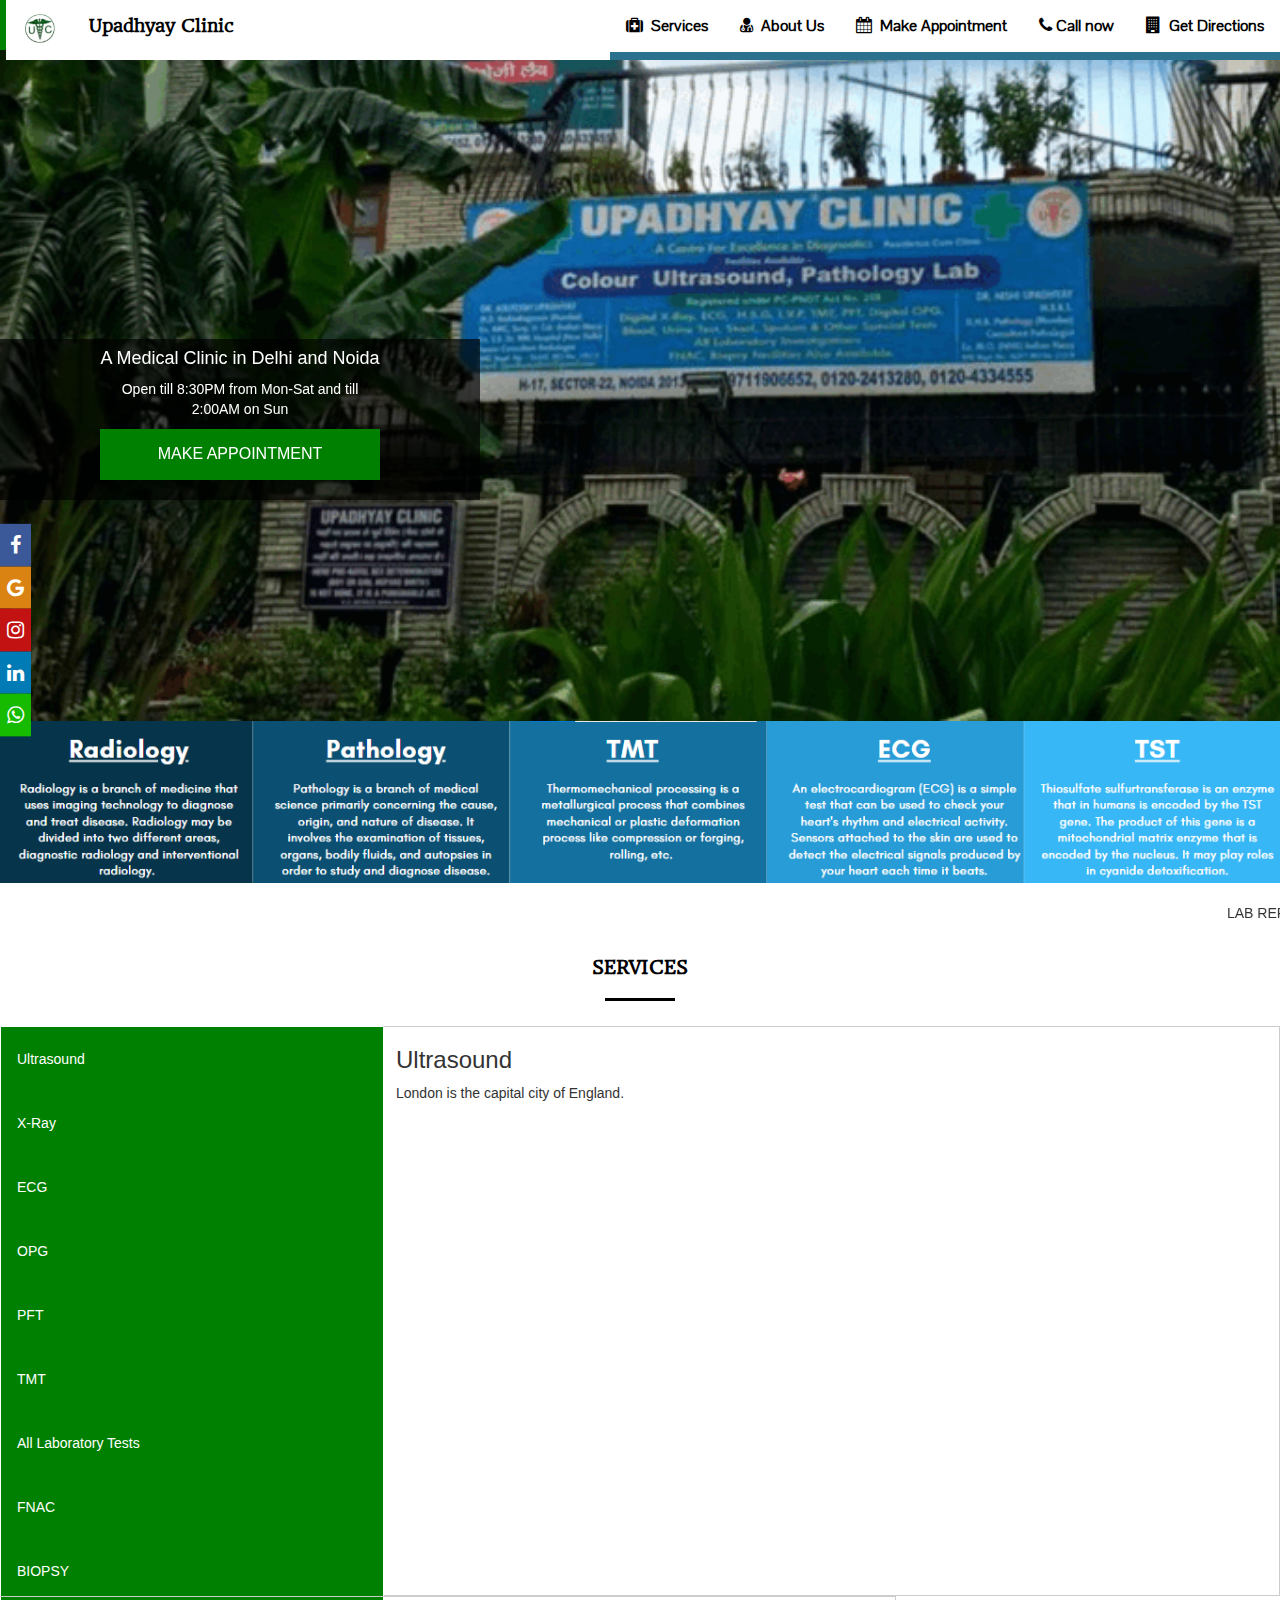
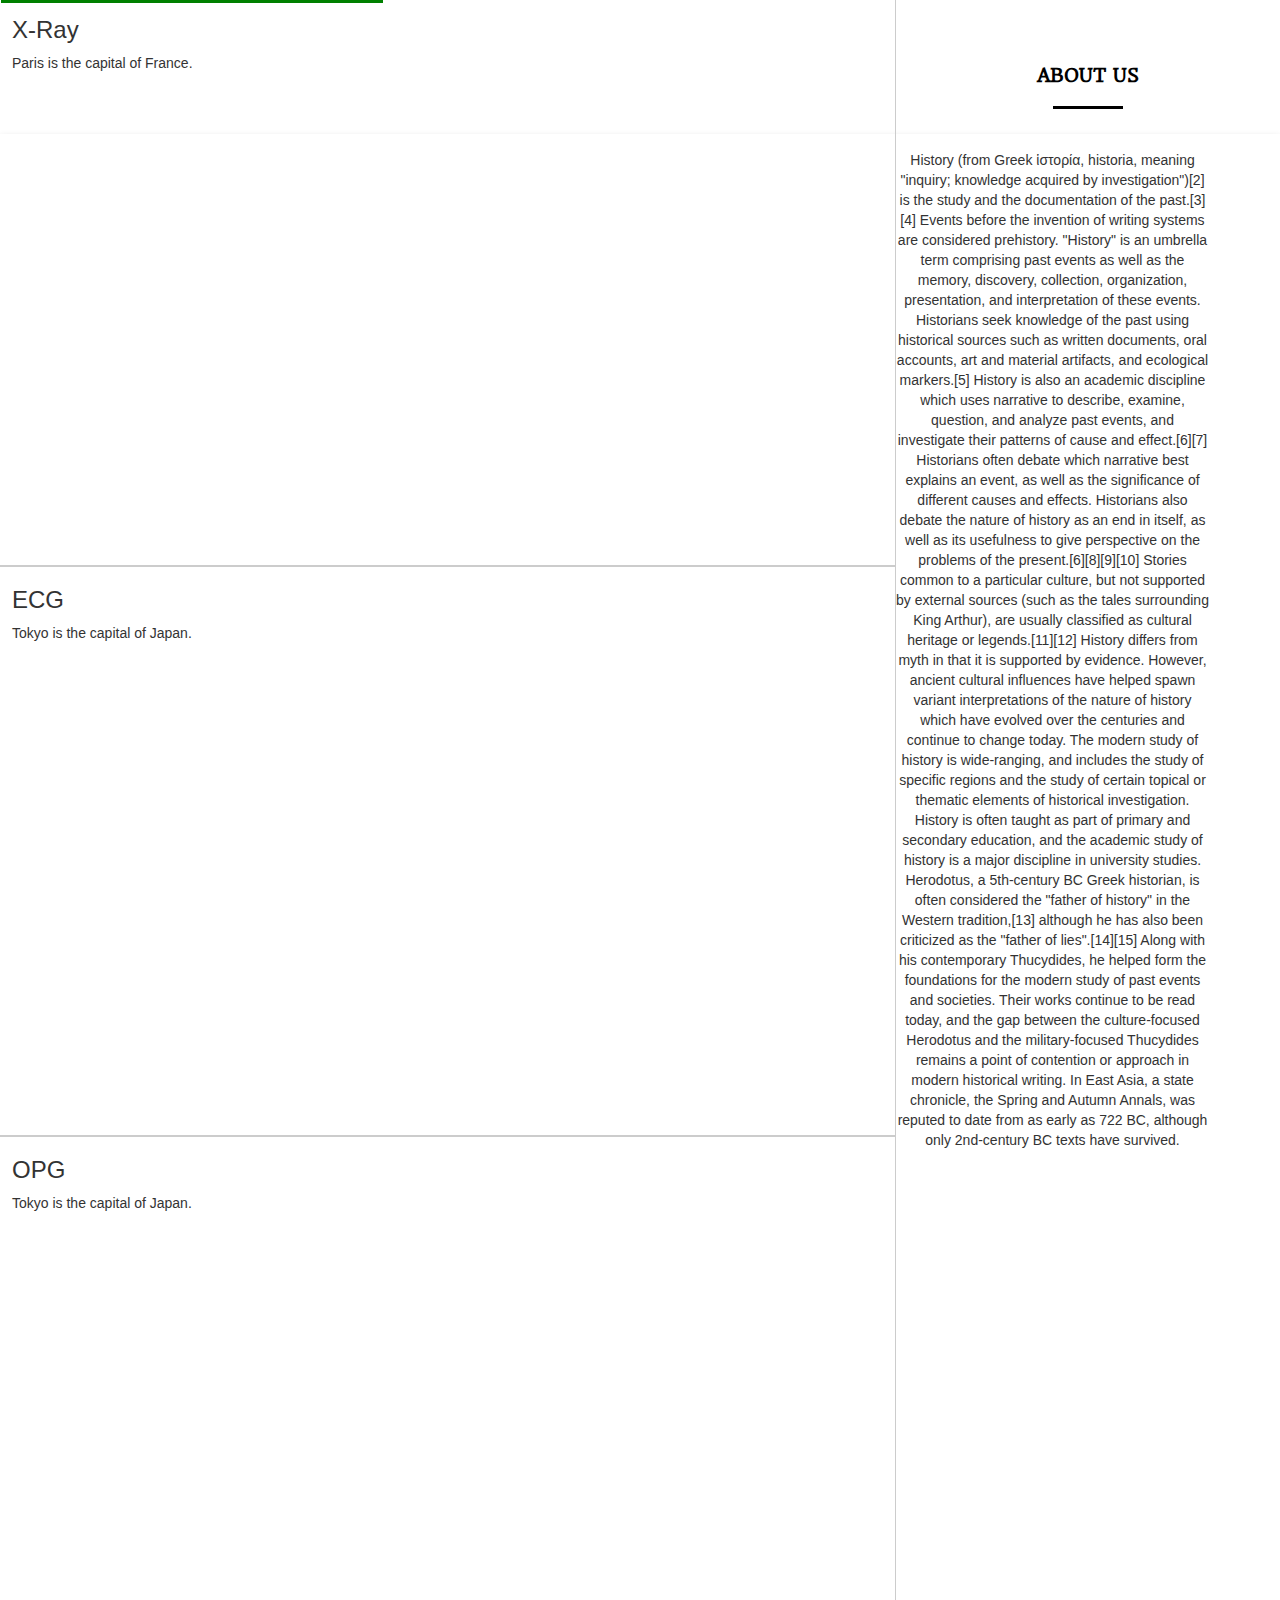
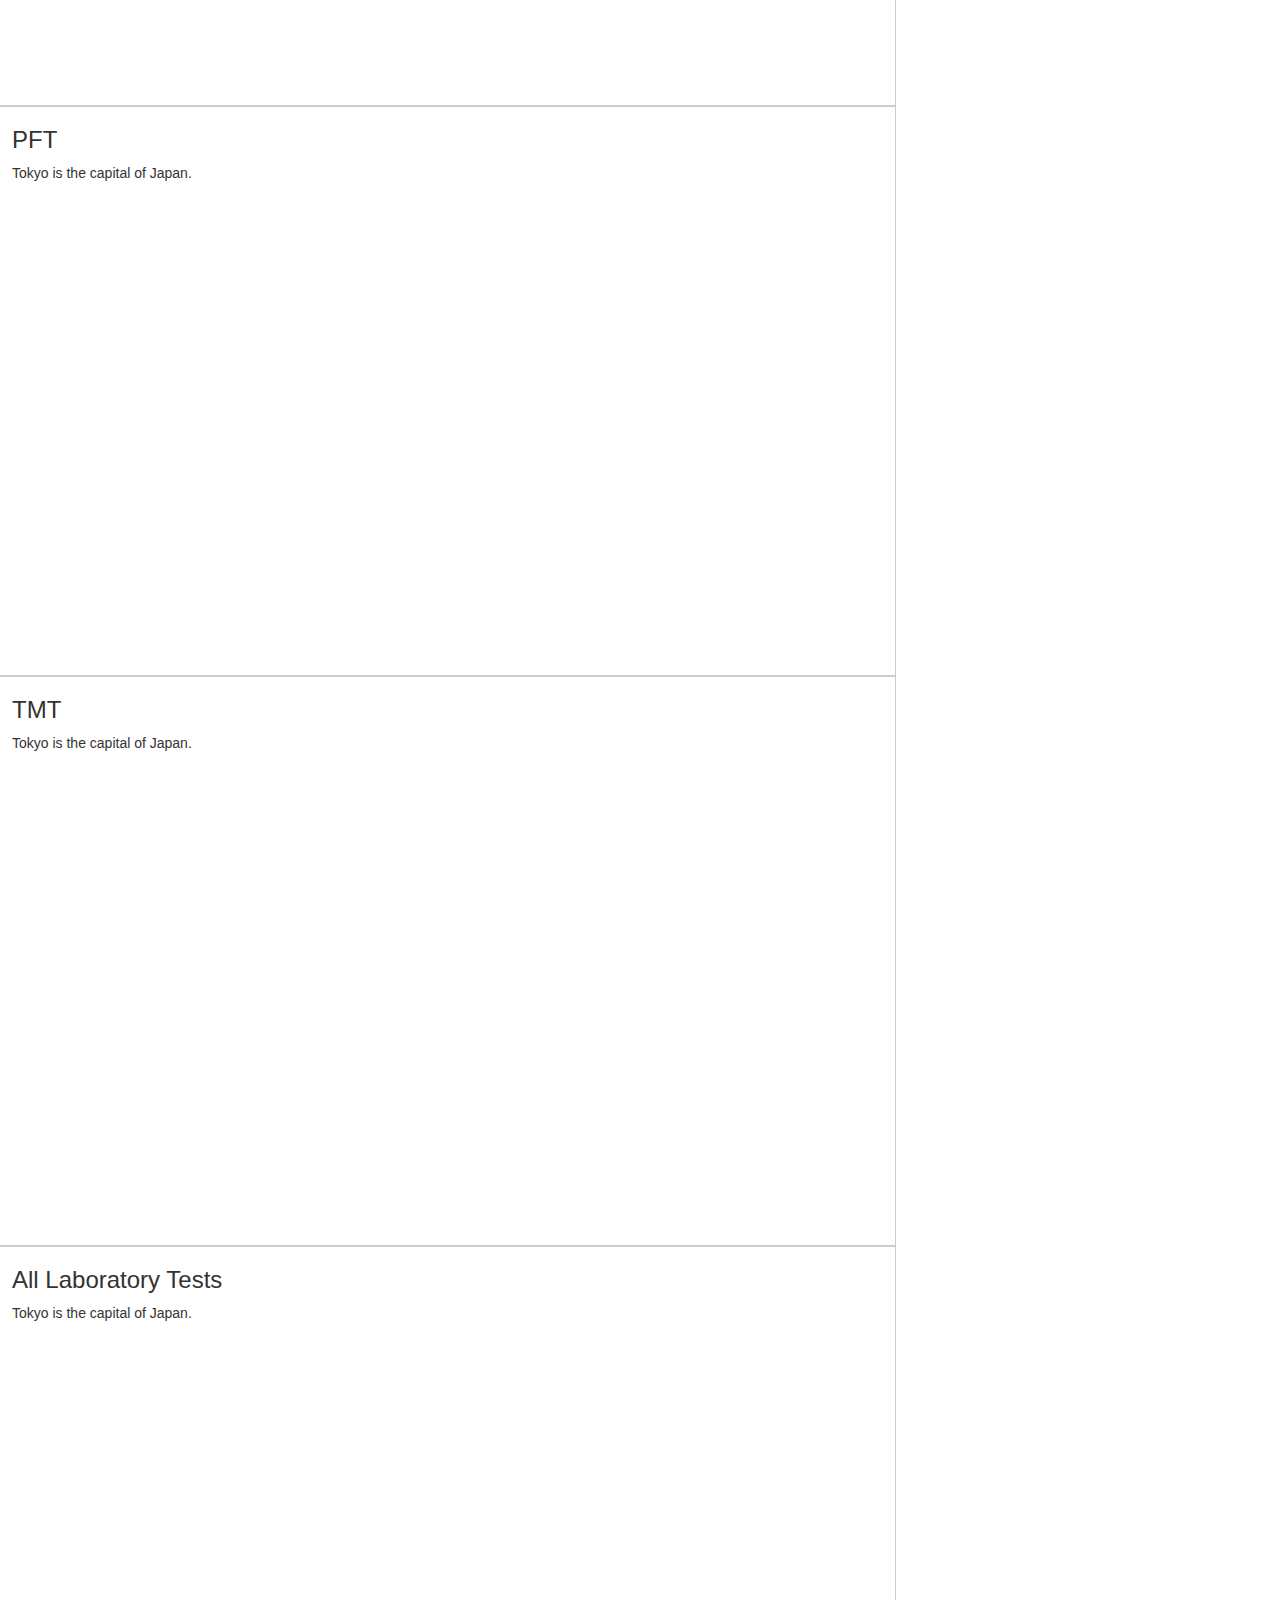
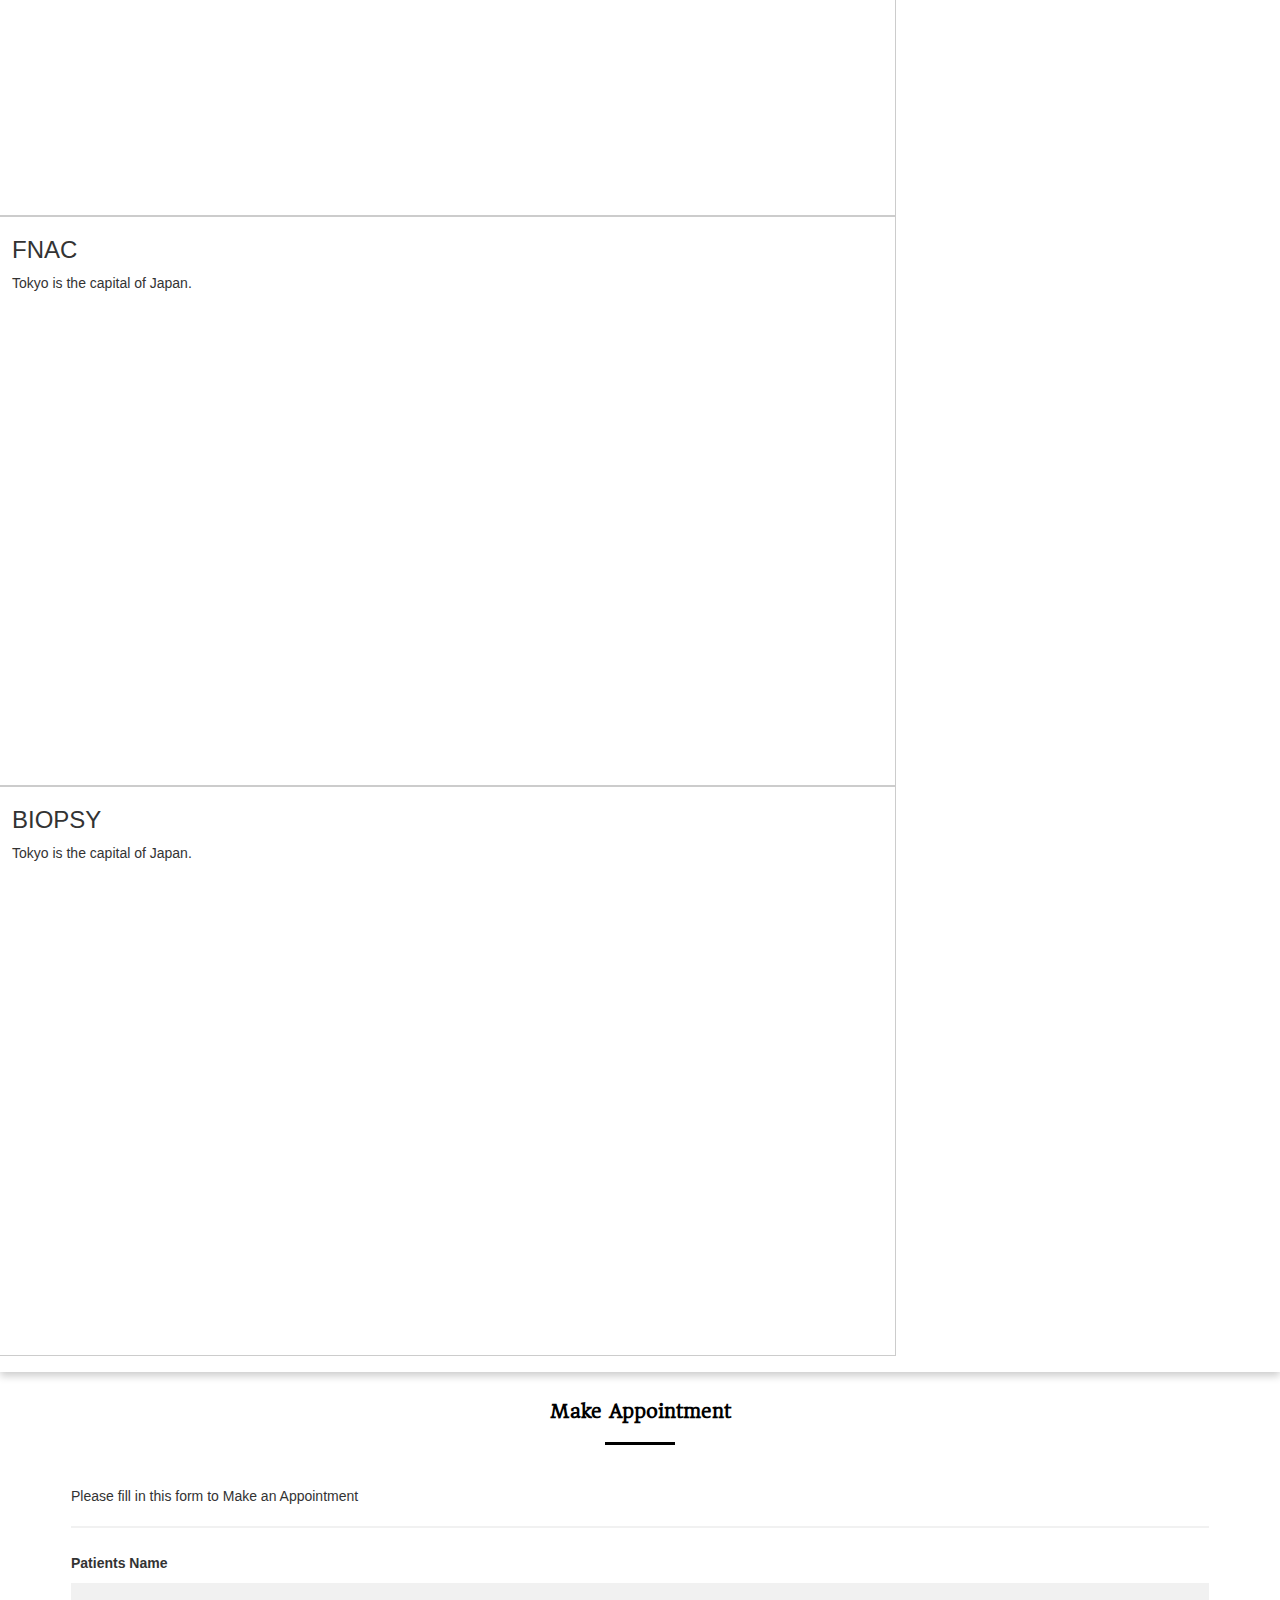
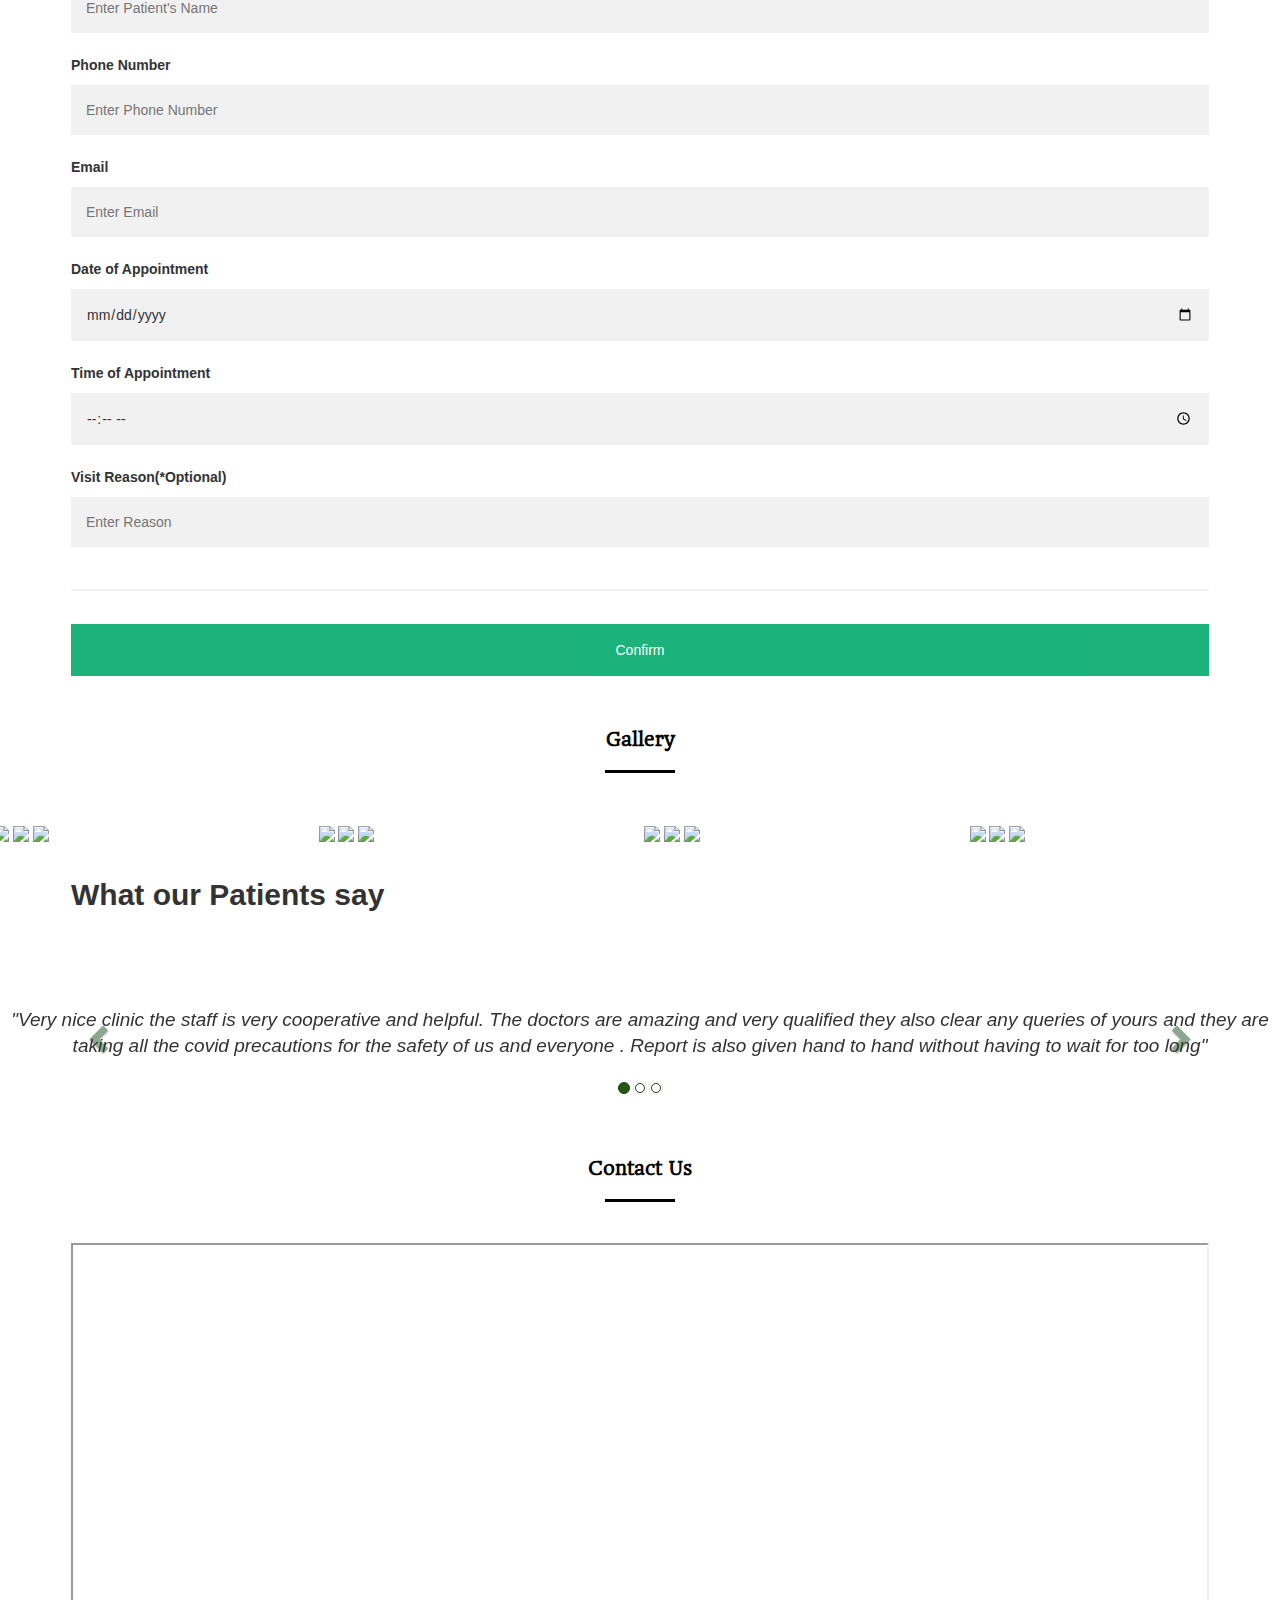
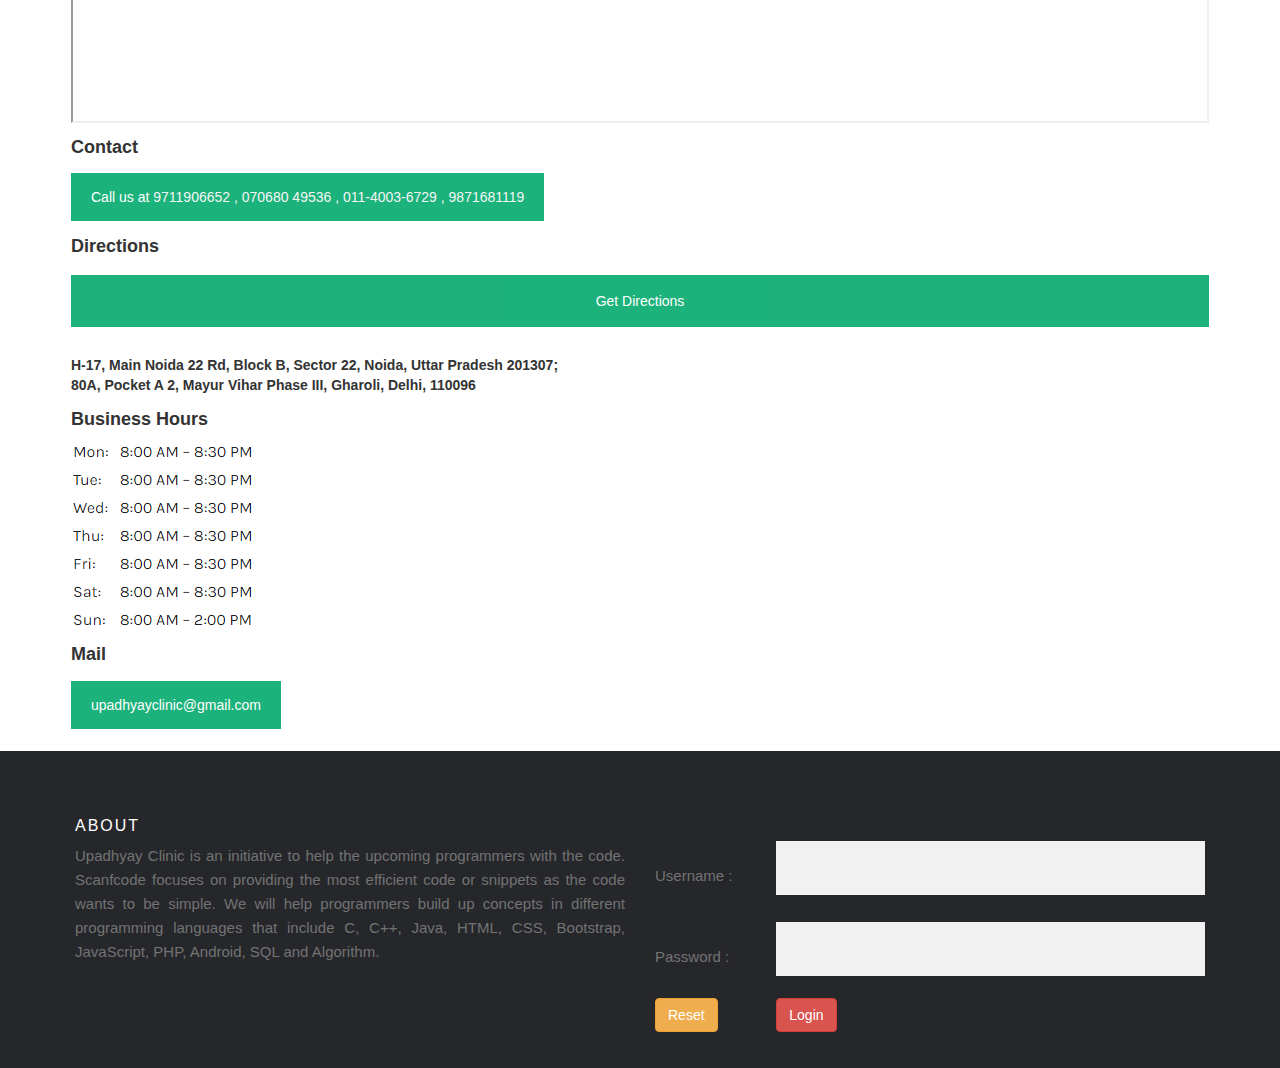
==== index.html @ 04cbcb7d "Add files via upload" ====
<!DOCTYPE html>
<html>
    <head><title>Upadhyay Clinic</title>
      <link rel="shortcut icon" href="Screenshot 2021-12-12 124550.png">
        <link rel="stylesheet" href="https://maxcdn.bootstrapcdn.com/bootstrap/3.4.1/css/bootstrap.min.css">
        <script src="https://ajax.googleapis.com/ajax/libs/jquery/3.5.1/jquery.min.js"></script>
        <script src="https://maxcdn.bootstrapcdn.com/bootstrap/3.4.1/js/bootstrap.min.js"></script>
        <link rel="stylesheet" href="style.css">
        <link href="https://fonts.googleapis.com/icon?family=Material+Icons" rel="stylesheet">
        <link href="https://fonts.googleapis.com/css2?family=Acme&family=Lobster&display=swap" rel="stylesheet">
        <link href="https://fonts.googleapis.com/css2?family=Acme&family=Changa+One&family=Headland+One&family=Lalezar&family=Lobster&family=Prociono&family=Song+Myung&display=swap" rel="stylesheet">
        <meta name="viewport" content="width=device-width, initial-scale=1.0">
        <link rel="stylesheet" href="https://cdnjs.cloudflare.com/ajax/libs/font-awesome/4.7.0/css/font-awesome.min.css">
        <link href="https://fonts.googleapis.com/css2?family=Acme&family=Changa+One&family=Headland+One&family=Lalezar&family=Lobster&family=Pavanam&family=Prociono&family=Song+Myung&display=swap" rel="stylesheet">
        <script src="https://www.gstatic.com/firebasejs/7.6.2/firebase-app.js"></script>
        <script src="https://www.gstatic.com/firebasejs/7.6.2/firebase-firestore.js"></script>
        <script src="https://www.gstatic.com/firebasejs/live/3.1/firebase.js"></script>
        <style>
          .vl {
            border-left: 6px solid green;
            height: 50px;
            float: left;
          }
        </style> 
    </head>

    <body>
      <script src="https://www.gstatic.com/dialogflow-console/fast/messenger/bootstrap.js?v=1"></script>
<df-messenger
  intent="WELCOME"
  chat-title="Upadhyay-Clinic-Assistant"
  agent-id="4fcb70f5-b78e-48a3-9101-085c9cac1439"
  language-code="en"
></df-messenger>
      <link rel="stylesheet" href="https://cdnjs.cloudflare.com/ajax/libs/font-awesome/4.7.0/css/font-awesome.min.css">
      <div style="position: fixed; width: 100%;">
      <span>
      <div class="vl"></div>
      </span>
      <span>
        
     <div class="topnav" id="myTopnav">
          <div class="navbar-header">
            <a class="active" href="#">
                    <img src="Screenshot 2021-12-12 124550.png"  width="35px">
        </a>
        <a class="company-name" href="#">Upadhyay Clinic</a>
        <a href="javascript:void(0);" class="icon" onclick="myFunction()">
          <i class="fa fa-bars"></i>
        </a>
        </div>
          <div class="topnav-right">
            <a href="#se"><i class='fa fa-medkit'></i>&nbsp;&nbsp;Services</a>
            <a href="#ab"><i class='fa fa-user-md'></i>&nbsp;&nbsp;About Us</a>
            <a href="#main"><i class="fa fa-calendar"></i>&nbsp;&nbsp;Make Appointment</a>
            <a href="#cont"><i class="fa fa-phone"></i>&nbsp;Call now</a>
            <a href="#cont"><i class='fa fa-building'></i>&nbsp;&nbsp;Get Directions</a>
          </div>
      </div>
      </div>
      </span>
      <div>
        <div class="icon-bar">
          <a href="#" class="facebook"><i class="fa fa-facebook"></i></a>
          <a href="#" class="twitter"><i class="fa fa-google"></i></a>
          <a href="#" class="google"><i class="fa fa-instagram"></i></a>
          <a href="#" class="linkedin"><i class="fa fa-linkedin"></i></a>
          <a href="#" class="youtube"><i class="fa fa-whatsapp"></i></a>
        </div>
        <img src="ezgif.com-gif-maker.gif" width="100%" background-size="cover" height="100%" background-position="right">
        <div class="text-block">
          <h4>A Medical Clinic in Delhi and Noida</h4>
          <p>Open till 8:30PM from Mon-Sat and till 2:00AM on Sun</p>
          <button type="button" class="block" href="#main">MAKE APPOINTMENT</button>
          <br>
        </div>
      </div>
<section>
  <img src="Screenshot 2021-12-18 203256.png" width="100%">
</section>
<br>
  <marquee>LAB REPORTS FEATURE COMING SOON  ~  UPADHYAY CLINIC</marquee>
<section id="se">
  <br>
  <h4 style="font-family: 'Headland One'; color: black; text-align: center; font-weight: 600;">SERVICES</h4>
  <hr style="height:3px;border-width:0;color:rgb(0, 0, 0);background-color:rgb(0, 0, 0);width:70px;">
 <div>
  <div class="tab">
    <button class="tablinks" class="active" id="defaultOpen" onclick="openCity(event, 'Ultrasound')">Ultrasound</button>
    <button class="tablinks" onclick="openCity(event, 'Paris')">X-Ray</button>
    <button class="tablinks" onclick="openCity(event, 'Tokyo')">ECG</button>
    <button class="tablinks" onclick="openCity(event, 'T')">OPG</button>
    <button class="tablinks" onclick="openCity(event, 'To')">PFT</button>
    <button class="tablinks" onclick="openCity(event, 'Tok')">TMT</button>
    <button class="tablinks" onclick="openCity(event, 'Tok1')">All Laboratory Tests</button>
    <button class="tablinks" onclick="openCity(event, 'Tok2')">FNAC</button>
    <button class="tablinks" onclick="openCity(event, 'Tok3')">BIOPSY</button>
  </div>
  
  <div id="Ultrasound" class="tabcontent" class="container">
    <h3>Ultrasound</h3>
    <p>London is the capital city of England.</p>
  </div>
  
  <div id="Paris" class="tabcontent">
    <h3>X-Ray</h3>
    <p>Paris is the capital of France.</p>
  </div>
  
  <div id="Tokyo" class="tabcontent">
    <h3>ECG</h3>
    <p>Tokyo is the capital of Japan.</p>
  </div>

  <div id="T" class="tabcontent">
    <h3>OPG</h3>
    <p>Tokyo is the capital of Japan.</p>
  </div>
  
  <div id="To" class="tabcontent">
    <h3>PFT</h3>
    <p>Tokyo is the capital of Japan.</p>
  </div>

  <div id="Tok" class="tabcontent">
    <h3>TMT</h3>
    <p>Tokyo is the capital of Japan.</p>
  </div>

  <div id="Tok1" class="tabcontent">
    <h3>All Laboratory Tests</h3>
    <p>Tokyo is the capital of Japan.</p>
  </div>
  
  <div id="Tok2" class="tabcontent">
    <h3>FNAC</h3>
    <p>Tokyo is the capital of Japan.</p>
  </div>
  
  <div id="Tok3" class="tabcontent">
    <h3>BIOPSY</h3>
    <p>Tokyo is the capital of Japan.</p>
  </div>
  
</div>

</section>
<br>
&nbsp;&nbsp;&nbsp;&nbsp;&nbsp;&nbsp;&nbsp;&nbsp;&nbsp;&nbsp;&nbsp;&nbsp;&nbsp;&nbsp;&nbsp;&nbsp;&nbsp;&nbsp;
<section id="ab">
  <br>
    <div style="background-color: rgb(255, 255, 255);">
    <br>
    <h4 style="font-family: 'Headland One'; color: black; text-align: center; font-weight: 600;">ABOUT US</h4>
    <hr style="height:3px;border-width:0;color:rgb(0, 0, 0);background-color:rgb(0, 0, 0);width:70px;">
    <div class="card">
      <div class="container">
        <p style="text-align: center; ">History (from Greek ἱστορία, historia, meaning "inquiry; knowledge acquired by investigation")[2] is the study and the documentation of the past.[3][4] Events before the invention of writing systems are considered prehistory. "History" is an umbrella term comprising past events as well as the memory, discovery, collection, organization, presentation, and interpretation of these events. Historians seek knowledge of the past using historical sources such as written documents, oral accounts, art and material artifacts, and ecological markers.[5]

          History is also an academic discipline which uses narrative to describe, examine, question, and analyze past events, and investigate their patterns of cause and effect.[6][7] Historians often debate which narrative best explains an event, as well as the significance of different causes and effects. Historians also debate the nature of history as an end in itself, as well as its usefulness to give perspective on the problems of the present.[6][8][9][10]
          
          Stories common to a particular culture, but not supported by external sources (such as the tales surrounding King Arthur), are usually classified as cultural heritage or legends.[11][12] History differs from myth in that it is supported by evidence. However, ancient cultural influences have helped spawn variant interpretations of the nature of history which have evolved over the centuries and continue to change today. The modern study of history is wide-ranging, and includes the study of specific regions and the study of certain topical or thematic elements of historical investigation. History is often taught as part of primary and secondary education, and the academic study of history is a major discipline in university studies.
          
          Herodotus, a 5th-century BC Greek historian, is often considered the "father of history" in the Western tradition,[13] although he has also been criticized as the "father of lies".[14][15] Along with his contemporary Thucydides, he helped form the foundations for the modern study of past events and societies. Their works continue to be read today, and the gap between the culture-focused Herodotus and the military-focused Thucydides remains a point of contention or approach in modern historical writing. In East Asia, a state chronicle, the Spring and Autumn Annals, was reputed to date from as early as 722 BC, although only 2nd-century BC texts have survived.</p>
      </div>
    </div>
    </div>
</section>

<section id="main">
  <br>
  <h4 style="font-family: 'Headland One'; color: black; text-align: center; font-weight: 600;">Make Appointment</h4>
  <hr style="height:3px;border-width:0;color:rgb(0, 0, 0);background-color:rgb(0, 0, 0);width:70px;">
  <form class="container" onsubmit="load()">
    <p>Please fill in this form to Make an Appointment</p>
        <hr>
        <label><b>Patients Name</b></label>
        <input type="text" placeholder="Enter Patient's Name" id="name" required>
    
        <label><b>Phone Number</b></label>
        <input type="text" placeholder="Enter Phone Number" id="number" required>
    
        <label><b>Email</b></label>
        <input type="text" placeholder="Enter Email" id="email" required>
        
        <label><b>Date of Appointment</b></label>&nbsp;&nbsp;&nbsp;&nbsp;&nbsp;&nbsp;&nbsp;&nbsp;&nbsp;&nbsp;&nbsp;&nbsp;
        <input type="date" placeholder="Enter Date" id="date" required>
        
        <label><b>Time of Appointment</b></label>&nbsp;&nbsp;&nbsp;&nbsp;&nbsp;&nbsp;&nbsp;&nbsp;&nbsp;&nbsp;&nbsp;&nbsp;
        <input type="time" placeholder="Enter Time" id="time" min="08:00 " max="8:30" required>
        
        <label><b>Visit Reason(*Optional)</b></label>
        <input type="text" placeholder="Enter Reason" id="ail">
        <hr>
        <input type="submit" value="Confirm" class="registerbtn">
  </form>
    
</section>

<br>

<h4 style="font-family: 'Headland One'; color: black; text-align: center; font-weight: 600;">Gallery</h4>
  <hr style="height:3px;border-width:0;color:rgb(0, 0, 0);background-color:rgb(0, 0, 0);width:70px;">
<br>
<div class="row">
  <div class="column">
    <img src="https://d3e44x6tjqv3e6.cloudfront.net/sites/default/files/2019-08/Medical%20Aid%20Abroad.jpg" style="width:100%">
    <img src="https://d3e44x6tjqv3e6.cloudfront.net/sites/default/files/2019-08/Medical%20Aid%20Abroad.jpg" style="width:100%">
    <img src="https://d3e44x6tjqv3e6.cloudfront.net/sites/default/files/2019-08/Medical%20Aid%20Abroad.jpg" style="width:100%">
  </div>
  <div class="column">
    <img src="https://d3e44x6tjqv3e6.cloudfront.net/sites/default/files/2019-08/Medical%20Aid%20Abroad.jpg" style="width:100%">
    <img src="https://d3e44x6tjqv3e6.cloudfront.net/sites/default/files/2019-08/Medical%20Aid%20Abroad.jpg" style="width:100%">
    <img src="https://d3e44x6tjqv3e6.cloudfront.net/sites/default/files/2019-08/Medical%20Aid%20Abroad.jpg" style="width:100%">
  </div>  
  <div class="column">
    <img src="https://d3e44x6tjqv3e6.cloudfront.net/sites/default/files/2019-08/Medical%20Aid%20Abroad.jpg" style="width:100%">
    <img src="https://d3e44x6tjqv3e6.cloudfront.net/sites/default/files/2019-08/Medical%20Aid%20Abroad.jpg" style="width:100%">
    <img src="https://d3e44x6tjqv3e6.cloudfront.net/sites/default/files/2019-08/Medical%20Aid%20Abroad.jpg" style="width:100%">
  </div>  
  <div class="column">
    <img src="https://d3e44x6tjqv3e6.cloudfront.net/sites/default/files/2019-08/Medical%20Aid%20Abroad.jpg" style="width:100%">
    <img src="https://d3e44x6tjqv3e6.cloudfront.net/sites/default/files/2019-08/Medical%20Aid%20Abroad.jpg" style="width:100%">
    <img src="https://d3e44x6tjqv3e6.cloudfront.net/sites/default/files/2019-08/Medical%20Aid%20Abroad.jpg" style="width:100%">
  </div>  
</div>
  <div class="container">
    <h2><b>What our Patients say</b></h2>
  </div>
<div id="myCarousel" class="carousel slide text-center" data-ride="carousel">
  <!-- Indicators -->
  <ol class="carousel-indicators">
    <li data-target="#myCarousel" data-slide-to="0" class="active"></li>
    <li data-target="#myCarousel" data-slide-to="1"></li>
    <li data-target="#myCarousel" data-slide-to="2"></li>
  </ol>

  <!-- Wrapper for slides -->
  <div class="carousel-inner" role="listbox">
    <div class="item active">
    <h4>"Very nice clinic the staff is very cooperative and helpful. The doctors are amazing and very qualified they also clear any queries of yours and they are taking all the covid precautions for the safety of us and everyone . Report is also given hand to hand without having to wait for too long"<br><span style="font-style:normal;"></span></h4>
    </div>
    <div class="item">
      <h4>"Best clinic for diagnostics"<br><span style="font-style:normal;"></span></h4>
    </div>
    <div class="item">
      <h4>"Doctor is good and they provide report hand to hand.
        I am satisfy with checkup. I like it. 👍?"<br><span style="font-style:normal;"></span></h4>
    </div>
  </div>

  <!-- Left and right controls -->
  <a class="left carousel-control" href="#myCarousel" role="button" data-slide="prev">
    <span class="glyphicon glyphicon-chevron-left" aria-hidden="true"></span>
    <span class="sr-only">Previous</span>
  </a>
  <a class="right carousel-control" href="#myCarousel" role="button" data-slide="next">
    <span class="glyphicon glyphicon-chevron-right" aria-hidden="true"></span>
    <span class="sr-only">Next</span>
  </a>
</div>

<section id="cont">
  <br>
  <h4 style="font-family: 'Headland One'; color: black; text-align: center; font-weight: 600;">Contact Us</h4>
  <hr style="height:3px;border-width:0;color:rgb(0, 0, 0);background-color:rgb(0, 0, 0);width:70px;">

   <div class="container">
    <iframe src="https://www.google.com/maps/d/u/0/embed?mid=10XMHqJ4-OUriYuJJeJ6unRQcxyDnhcNF&ehbc=2E312F" width="100%" height="480"></iframe>
    <br>
    <h4><b>Contact</b></h4><br>
    <span id="contactdetails" class="registerbtn">
        Call us at 
      <a class="contactnum" href="tel:8882192787">9711906652</a>
      <a class="contactnum" href="tel:070680 49536">, 070680 49536</a>
      <a class="contactnum" href="tel:01140036729">, 011-4003-6729</a>
      <a class="contactnum" href="tel:9871681119">, 9871681119</a>    
    </span>
    <br>
    <br>
      <h4><b>Directions</b></h4>
      <button type="submit" class="registerbtn">Get Directions</button><br>
      <br>
      <label>
        H-17, Main Noida 22 Rd, Block B, Sector 22, Noida, Uttar Pradesh 201307;
        <br>
        80A, Pocket A 2, Mayur Vihar Phase III, Gharoli, Delhi, 110096
      </label>
      <br>
      <h4><b>Business Hours</b></h4>
     <img src="Screenshot 2021-12-25 125718.png">
     <br>
     <h4><b>Mail</b></h4>
      <br>
      <a id="sendmail" class="registerbtn" href="mailto:upadhyayclinic@gmail.com?Subject=Comments">upadhyayclinic@gmail.com</a><br>
      <br>
   </div>

</section>
  <!-- Site footer -->
  <footer class="site-footer">
    <div class="container">
      <div class="row">
        <div class="col-lg-6 col-sm-12 col-md-6 col-xs-12">
          <h6>About</h6>
          <p class="text-justify">Upadhyay Clinic is an initiative  to help the upcoming programmers with the code. Scanfcode focuses on providing the most efficient code or snippets as the code wants to be simple. We will help programmers build up concepts in different programming languages that include C, C++, Java, HTML, CSS, Bootstrap, JavaScript, PHP, Android, SQL and Algorithm.</p>
          <br>
        </div>

        <div class="col-lg-6 col-sm-12 col-md-6 col-xs-12">
          <form name="loginForm" action="login.html" method="get">
            <table width="100%" bgcolor="0099CC" align="center">
            <tr>
            <td>Username :</td>&nbsp;&nbsp;&nbsp;
            <td><input type="text" width="100%" height="20px" size=25 name="userid"></td>
            </tr>
            
            <tr>
            <td>Password :</td>&nbsp;&nbsp;&nbsp;
            <td><input type="Password" size=25 name="pwd"></td>
            </tr>
            
            <tr>
            <td >
              <input type="Reset" class="btn btn-warning"></td>
            <td>
              <input type="submit" onclick="check(this.form)" value="Login" class="btn btn-danger"></td>
            </tr>
            
            </table>
            </form>
          </div>
        <br><br>
      </div>
    </div>
</footer>

    <script src="main.js"></script>
      <script>
        function myFunction() {
          var x = document.getElementById("myTopnav");
          if (x.className === "topnav") {
            x.className += " responsive";
          } else {
            x.className = "topnav";
          }
        }
        </script>

    </body>
</html>
---- style.css ----
/* Add a black background color to the top navigation */
.topnav {
  background-color: rgb(255, 255, 255);
  overflow: hidden;
  font-family: "Pavanam", sans-serif;
  font-weight: 600;
}

/* Style the links inside the navigation bar */
.topnav a {
  float: left;
  color: #000000;
  text-align: center;
  padding: 14px 16px;
  text-decoration: none;
  font-size: 17px;
  font-family: "Pavanam", sans-serif;
  display: block;
}

/* Change the color of links on hover */
.topnav a:hover {
  background-color: rgb(255, 255, 255);
  color: black;
}

/* Add a color to the active/current link */
.topnav a.company-name {
  background-color: #ffffff;
  color: rgb(0, 0, 0);
  font-family: "Headland One";
  font-weight: bold;
}

.topnav-right {
  float: right;
}
.topnav-right {
  border-bottom: 8px solid rgb(43, 113, 141);
  float: right;
}

.text-block {
  float: left;
  position: absolute;
  bottom: 400px;
  right: 800px;
  background-color: rgba(0, 0, 0, 0.651);
  color: white;
  padding-left: 100px;
  padding-right: 100px;
  text-align: center;
}

.block {
  display: block;
  width: 100%;
  border: none;
  background-color: green;
  padding: 14px 28px;
  font-size: 16px;
  cursor: pointer;
  text-align: center;
}
.topnav .icon {
  display: none;
}
@media screen and (max-width: 700px) {
  .topnav a:not(:first-child) {
    display: none;
  }
  .topnav a.icon {
    float: right;
    display: block;
  }
}
@media screen and (max-width: 700px) {
  .topnav.responsive {
    position: relative;
  }
  .topnav.responsive a.icon {
    position: absolute;
    right: 0;
    top: 0;
  }
  .topnav.responsive a {
    float: none;
    display: block;
    text-align: left;
  }
}
.h2 {
  font-family: "Headland One";
}
/* Fixed/sticky icon bar (vertically aligned 50% from the top of the screen) */
.icon-bar {
  position: fixed;
  top: 70%;
  -webkit-transform: translateY(-50%);
  -ms-transform: translateY(-50%);
  transform: translateY(-50%);
}

/* Style the icon bar links */
.icon-bar a {
  display: block;
  text-align: center;
  padding: 7px;
  transition: all 0.3s ease;
  color: white;
  font-size: 20px;
}

/* Style the social media icons with color, if you want */
.icon-bar a:hover {
  background-color: #000;
}

.facebook {
  background: #3b5998;
  color: white;
}

.twitter {
  background: #da8312;
  color: white;
}

.google {
  background: #c21212;
  color: white;
}

.linkedin {
  background: #007bb5;
  color: white;
}

.youtube {
  background: #16bb00;
  color: white;
}
* {
  box-sizing: border-box;
}
body {
  font-family: "Lato", sans-serif;
}

/* Style the tab */
.tab {
  float: left;
  border: 1px solid rgb(255, 255, 255);
  background-color: GREEN;
  width: 30%;
  height: 300px;
}

/* Style the buttons that are used to open the tab content */
.tab button {
  display: block;
  background-color: inherit;
  color: rgb(255, 255, 255);
  padding: 22px 16px;
  width: 100%;
  border: none;
  outline: none;
  text-align: left;
  cursor: pointer;
  transition: 0.3s;
}

/* Change background color of buttons on hover */
.tab button:hover {
  background-color: rgb(10, 83, 7);
}

/* Create an active/current "tab button" class */
.tab button.active {
  background-color: rgb(40, 156, 17);
}

/* Style the tab content */
.tabcontent {
  float: left;
  padding: 0px 12px;
  border: 1px solid #ccc;
  width: 70%;
  border-left: none;
  height: 570px;
}
.card {
  /* Add shadows to create the "card" effect */
  box-shadow: 0 4px 8px 0 rgba(0, 0, 0, 0.2);
  transition: 0.3s;
}

/* On mouse-over, add a deeper shadow */
.card:hover {
  box-shadow: 0 8px 16px 0 rgba(0, 0, 0, 0.2);
  background-color: white;
}

/* Add some padding inside the card container */
.container {
  padding: 2px 16px;
}
* {
  box-sizing: border-box;
}

/* Add padding to containers */
.container {
  padding: 16px;
}

/* Full-width input fields */
input[type="text"],
input[type="password"],
input[type="date"],
input[type="time"],
input[type="file"] {
  width: 100%;
  padding: 15px;
  margin: 5px 0 22px 0;
  display: inline-block;
  border: none;
  background: #f1f1f1;
}

input[type="text"]:focus,
input[type="password"]:focus {
  background-color: #ddd;
  outline: none;
}

/* Overwrite default styles of hr */
hr {
  border: 1px solid #f1f1f1;
  margin-bottom: 25px;
}

/* Set a style for the submit/register button */
.registerbtn {
  background-color: #04aa6d;
  color: white;
  padding: 16px 20px;
  margin: 8px 0;
  border: none;
  cursor: pointer;
  width: 100%;
  opacity: 0.9;
}

.registerbtn:hover {
  opacity: 1;
}

/* Add a blue text color to links */
a {
  color: dodgerblue;
}

/* Set a grey background color and center the text of the "sign in" section */
.signin {
  background-color: #f1f1f1;
  text-align: center;
}
* {
  box-sizing: border-box;
}

body {
  margin: 0;
  font-family: Arial;
}

.header {
  text-align: center;
  padding: 32px;
}

.row {
  display: -ms-flexbox; /* IE10 */
  display: flex;
  -ms-flex-wrap: wrap; /* IE10 */
  flex-wrap: wrap;
  padding: 0 4px;
}

/* Create four equal columns that sits next to each other */
.column {
  -ms-flex: 25%; /* IE10 */
  flex: 25%;
  max-width: 25%;
  padding: 0 4px;
}

.column img {
  margin-top: 8px;
  vertical-align: middle;
  width: 100%;
}
/* Responsive layout - makes a two column-layout instead of four columns */
@media screen and (max-width: 800px) {
  .column {
    -ms-flex: 50%;
    flex: 50%;
    max-width: 50%;
  }
}

/* Responsive layout - makes the two columns stack on top of each other instead of next to each other */
@media screen and (max-width: 600px) {
  .column {
    -ms-flex: 100%;
    flex: 100%;
    max-width: 100%;
  }
}
.carousel-control.right,
.carousel-control.left {
  background-image: none;
  color: #19501d;
}

.carousel-indicators li {
  border-color: #1c410d;
}

.carousel-indicators li.active {
  background-color: #235813;
}

.item h4 {
  font-size: 19px;
  line-height: 1.375em;
  font-weight: 400;
  font-style: italic;
  margin: 70px 0;
}

.item span {
  font-style: normal;
}
.site-footer {
  background-color: #26272b;
  padding: 45px 0 20px;
  font-size: 15px;
  line-height: 24px;
  color: #737373;
}
.site-footer hr {
  border-top-color: #bbb;
  opacity: 0.5;
}
.site-footer hr.small {
  margin: 20px 0;
}
.site-footer h6 {
  color: #fff;
  font-size: 16px;
  text-transform: uppercase;
  margin-top: 5px;
  letter-spacing: 2px;
}
.site-footer a {
  color: #737373;
}
.site-footer a:hover {
  color: #3366cc;
  text-decoration: none;
}
.footer-links {
  padding-left: 0;
  list-style: none;
}
.footer-links li {
  display: block;
}
.footer-links a {
  color: #737373;
}
.footer-links a:active,
.footer-links a:focus,
.footer-links a:hover {
  color: #3366cc;
  text-decoration: none;
}
.footer-links.inline li {
  display: inline-block;
}
.site-footer .social-icons {
  text-align: right;
}
.site-footer .social-icons a {
  width: 40px;
  height: 40px;
  line-height: 40px;
  margin-left: 6px;
  margin-right: 0;
  border-radius: 100%;
  background-color: #33353d;
}
.copyright-text {
  margin: 0;
}
@media (max-width: 991px) {
  .site-footer [class^="col-"] {
    margin-bottom: 30px;
  }
}
@media (max-width: 767px) {
  .site-footer {
    padding-bottom: 0;
  }
  .site-footer .copyright-text,
  .site-footer .social-icons {
    text-align: center;
  }
}
.social-icons {
  padding-left: 0;
  margin-bottom: 0;
  list-style: none;
}
.social-icons li {
  display: inline-block;
  margin-bottom: 4px;
}
.social-icons li.title {
  margin-right: 15px;
  text-transform: uppercase;
  color: #96a2b2;
  font-weight: 700;
  font-size: 13px;
}
.social-icons a {
  background-color: #eceeef;
  color: #818a91;
  font-size: 16px;
  display: inline-block;
  line-height: 44px;
  width: 44px;
  height: 44px;
  text-align: center;
  margin-right: 8px;
  border-radius: 100%;
  -webkit-transition: all 0.2s linear;
  -o-transition: all 0.2s linear;
  transition: all 0.2s linear;
}
.social-icons a:active,
.social-icons a:focus,
.social-icons a:hover {
  color: #fff;
  background-color: #29aafe;
}
.social-icons.size-sm a {
  line-height: 34px;
  height: 34px;
  width: 34px;
  font-size: 14px;
}
.social-icons a.facebook:hover {
  background-color: #3b5998;
}
.social-icons a.twitter:hover {
  background-color: #00aced;
}
.social-icons a.linkedin:hover {
  background-color: #007bb6;
}
.social-icons a.dribbble:hover {
  background-color: #ea4c89;
}
@media (max-width: 767px) {
  .social-icons li.title {
    display: block;
    margin-right: 0;
    font-weight: 600;
  }
}

.list-group-item-light:hover{
  cursor: pointer;
  color:blue;
}

#logout{
  margin-right: 30px;
  float: right;
}

#contactdetails{
  color: white;
  
}
#sendmail:hover{
  text-decoration: none;
 }
.contactnum{
  color:whitesmoke;
  
}
.contactnum:hover{
 text-decoration: none;
}
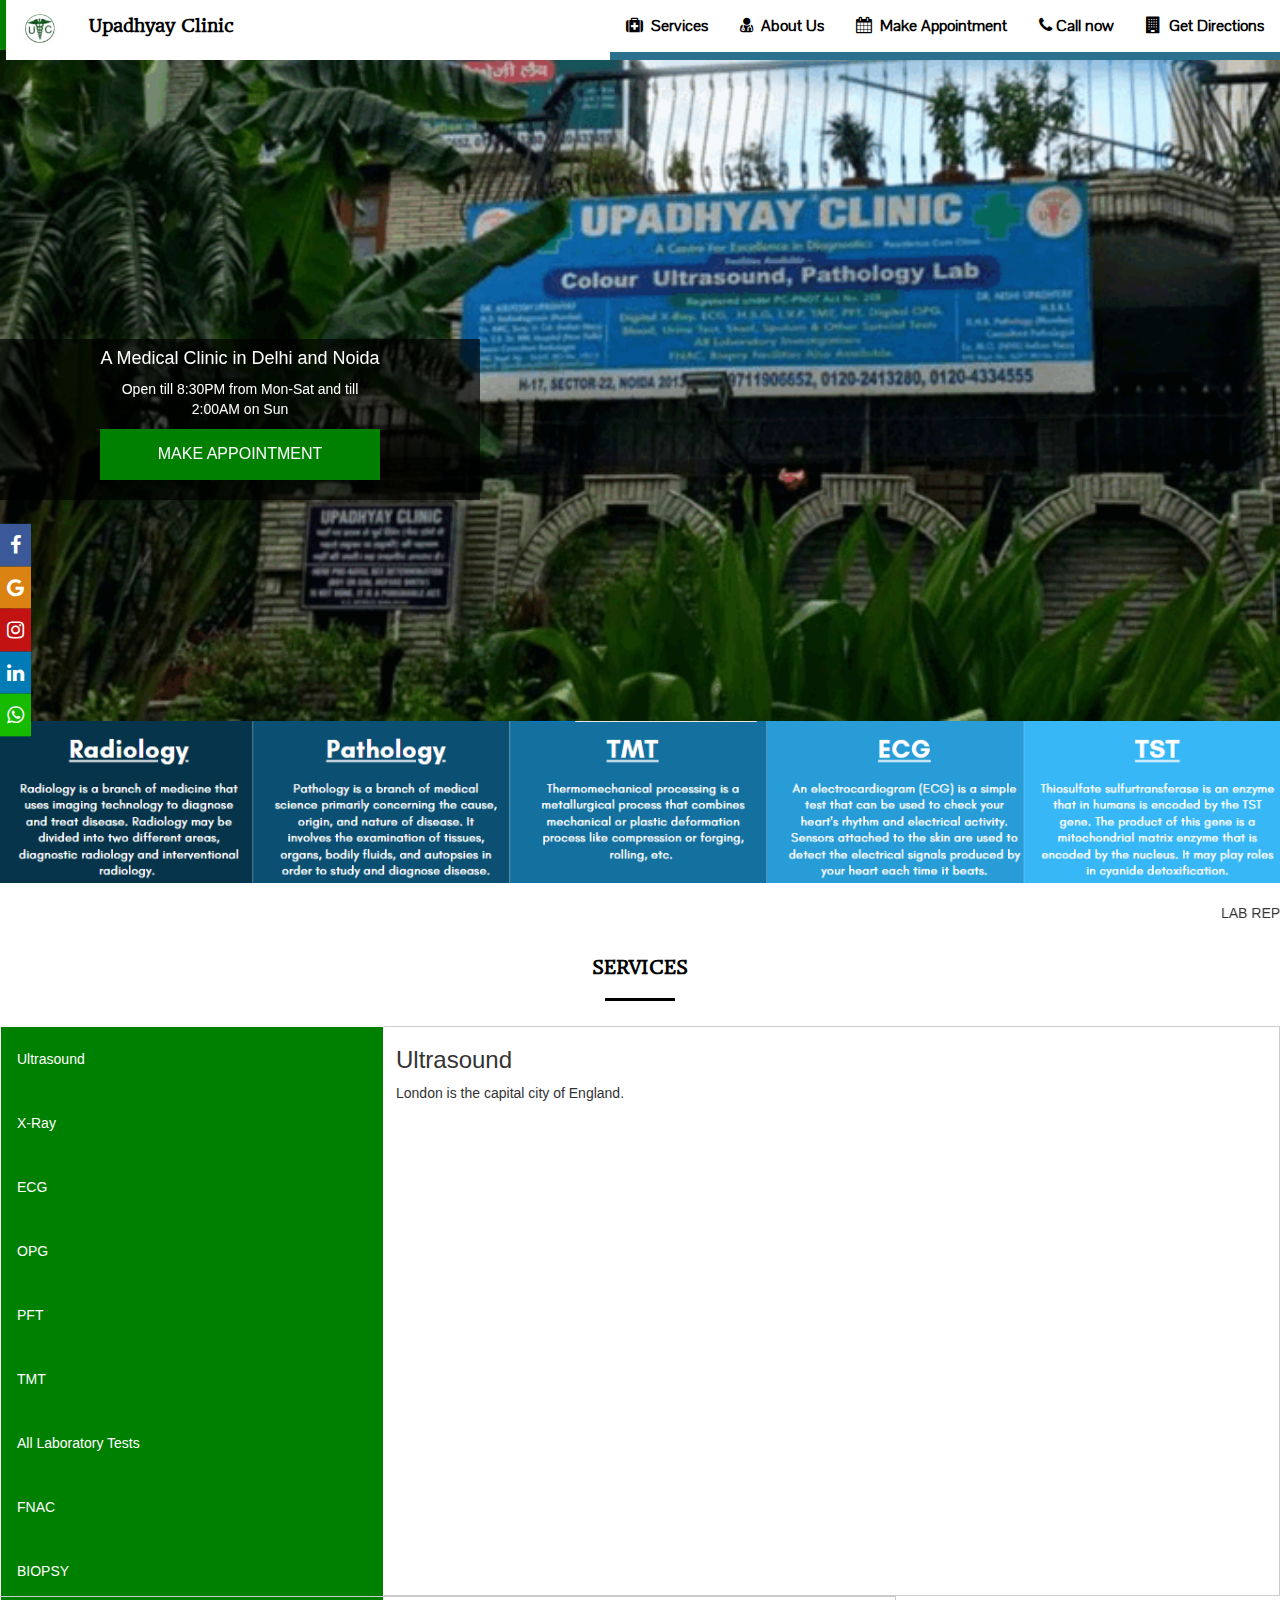
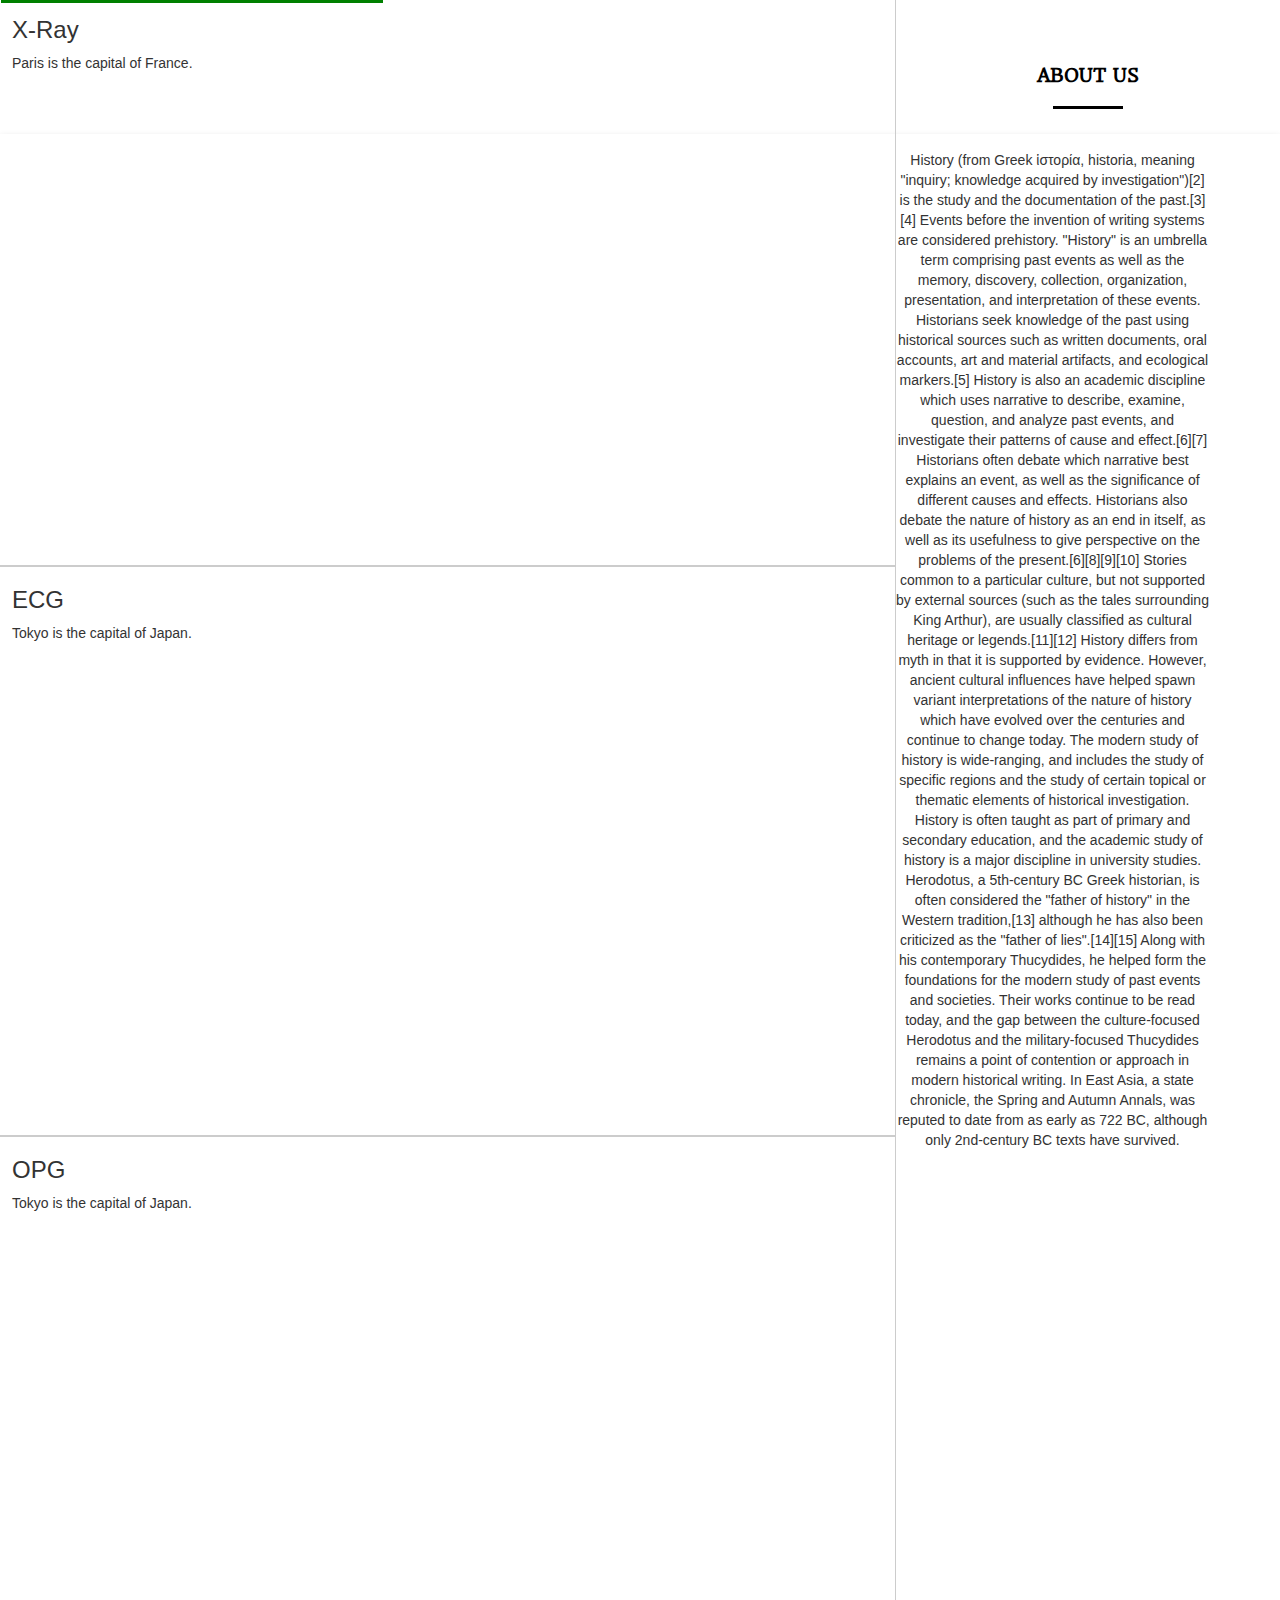
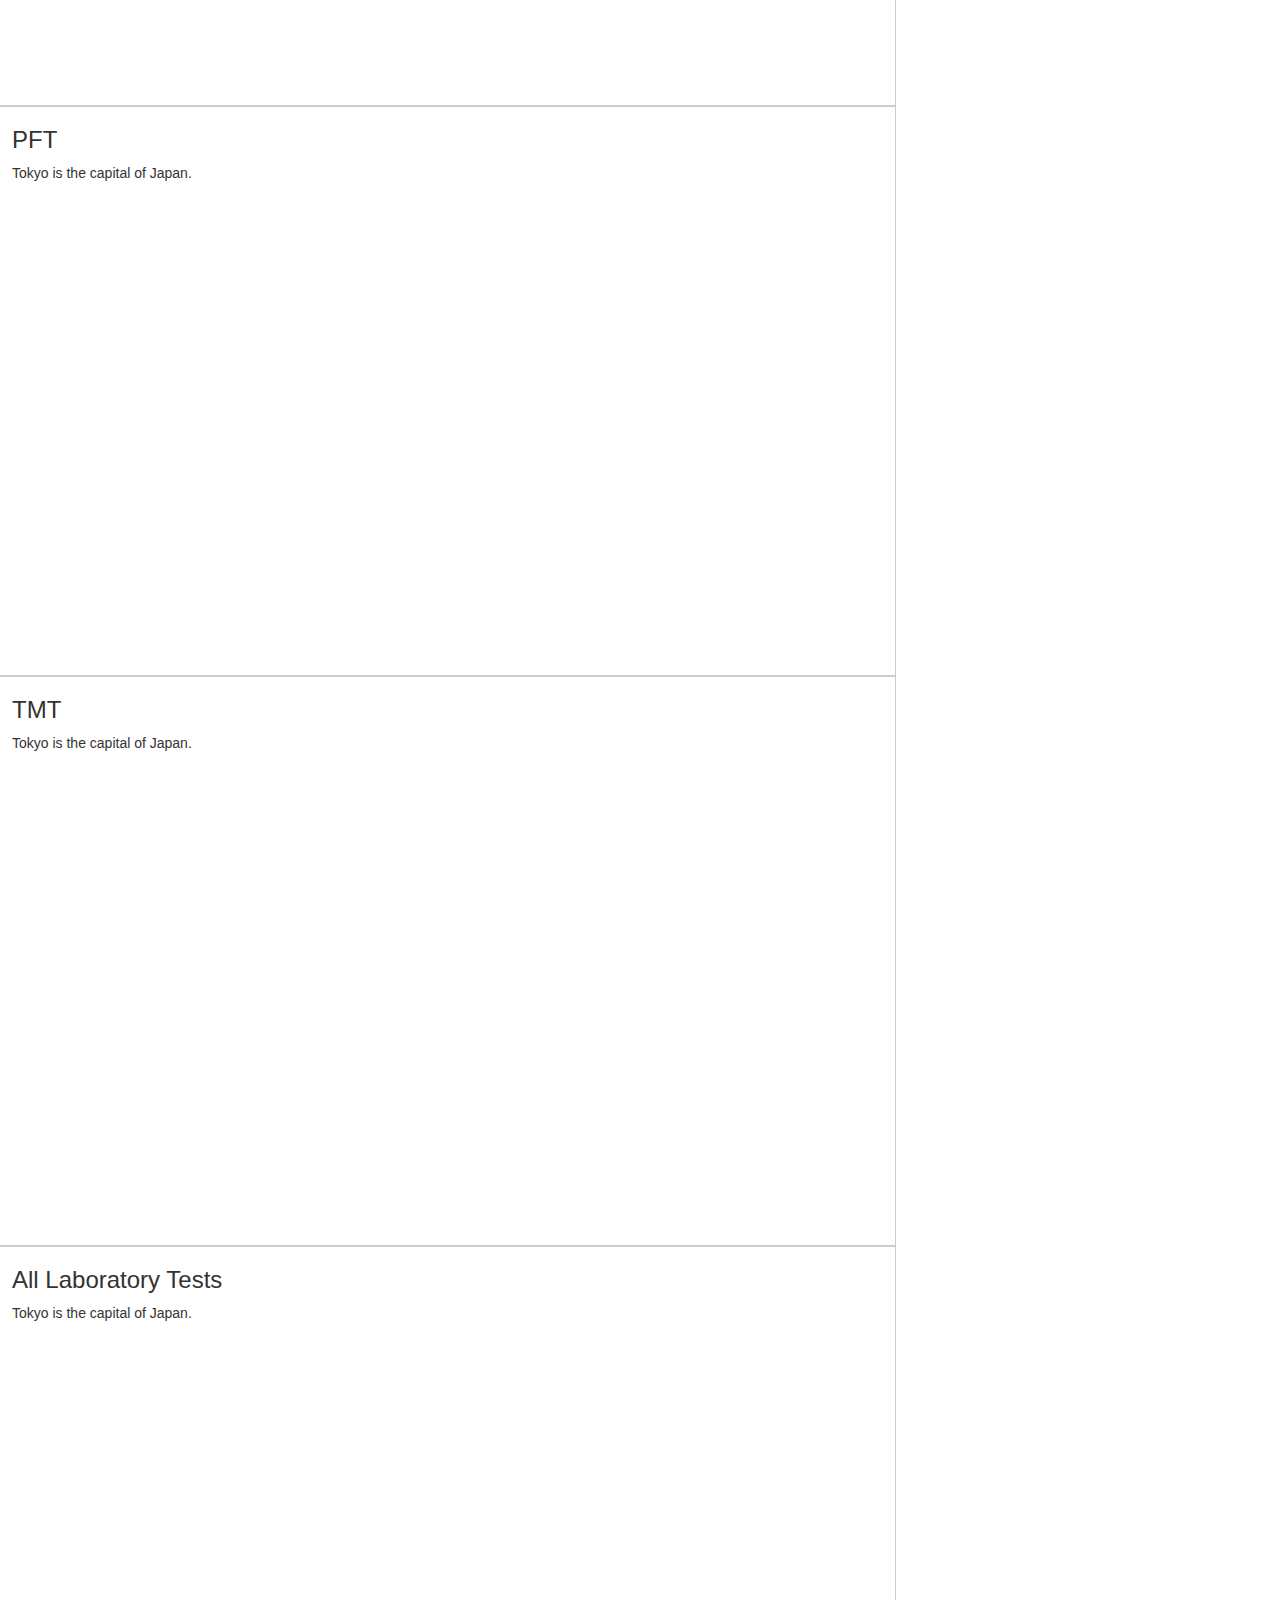
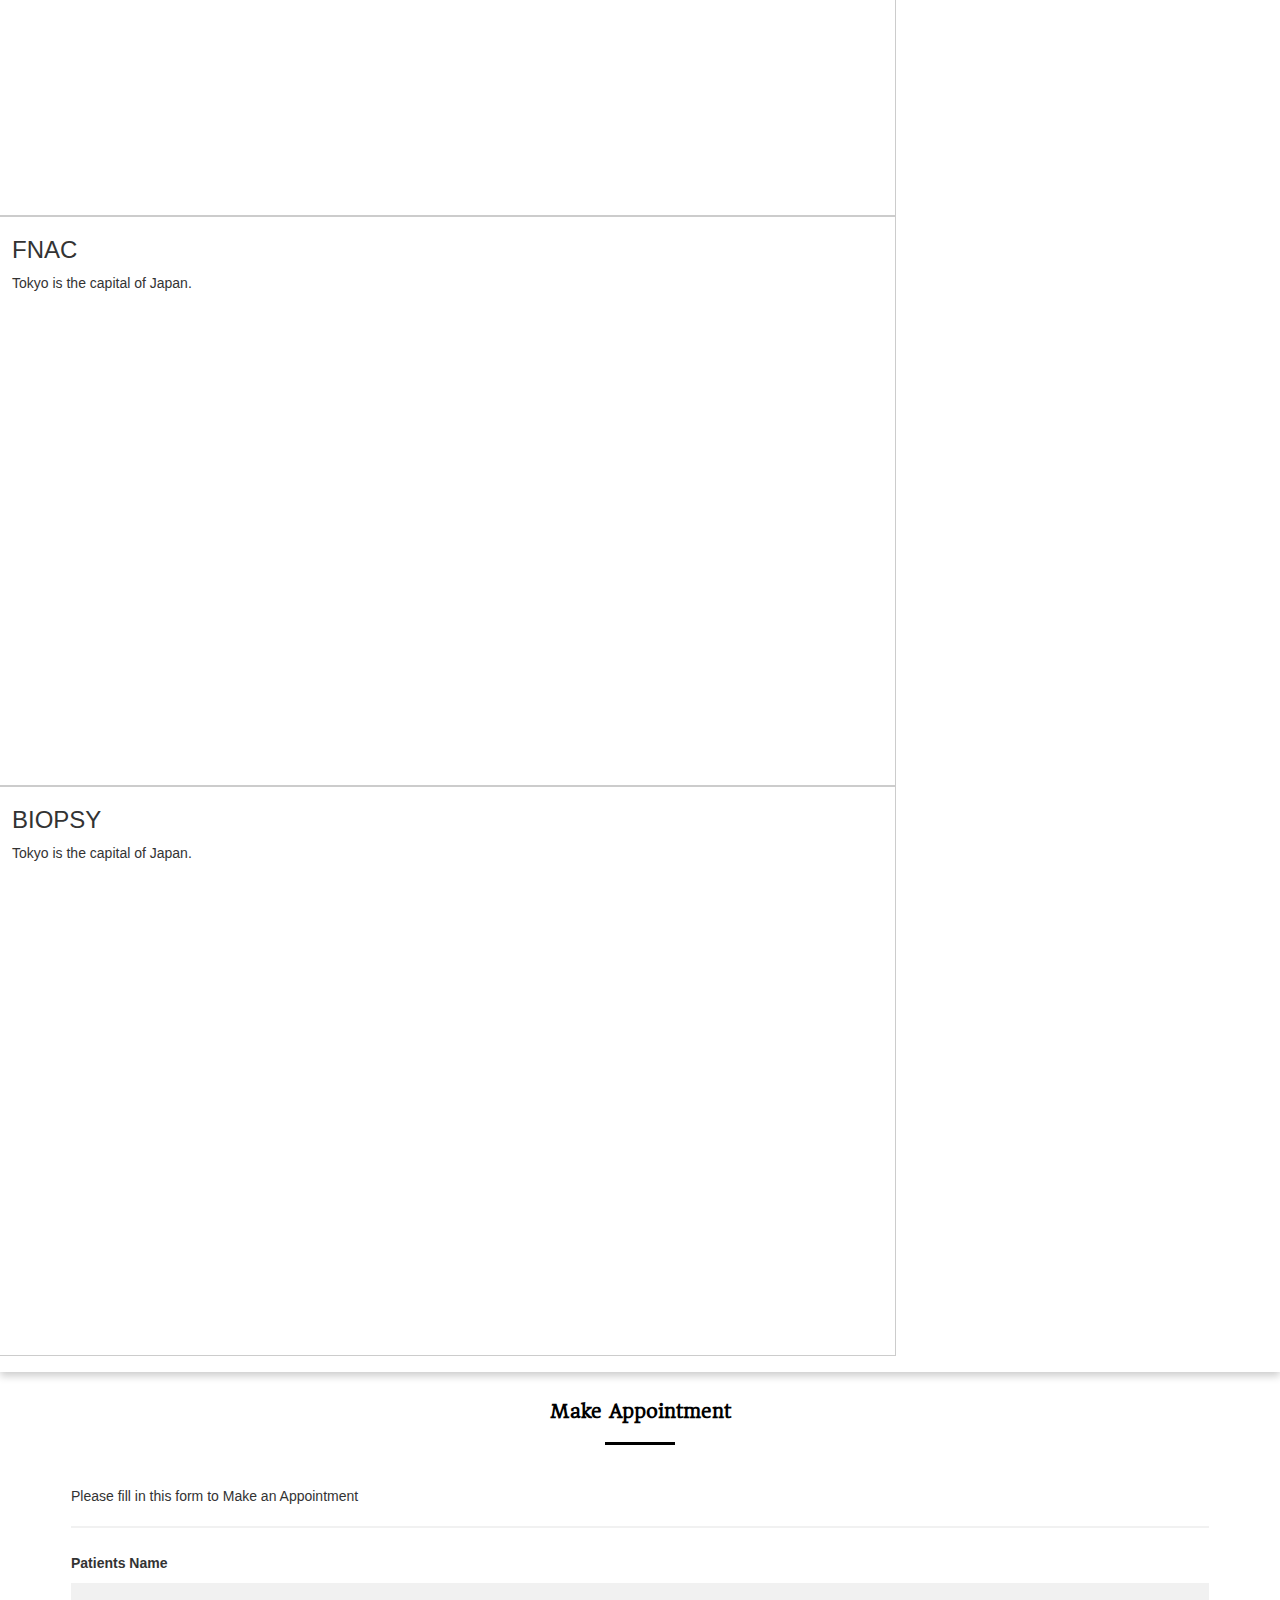
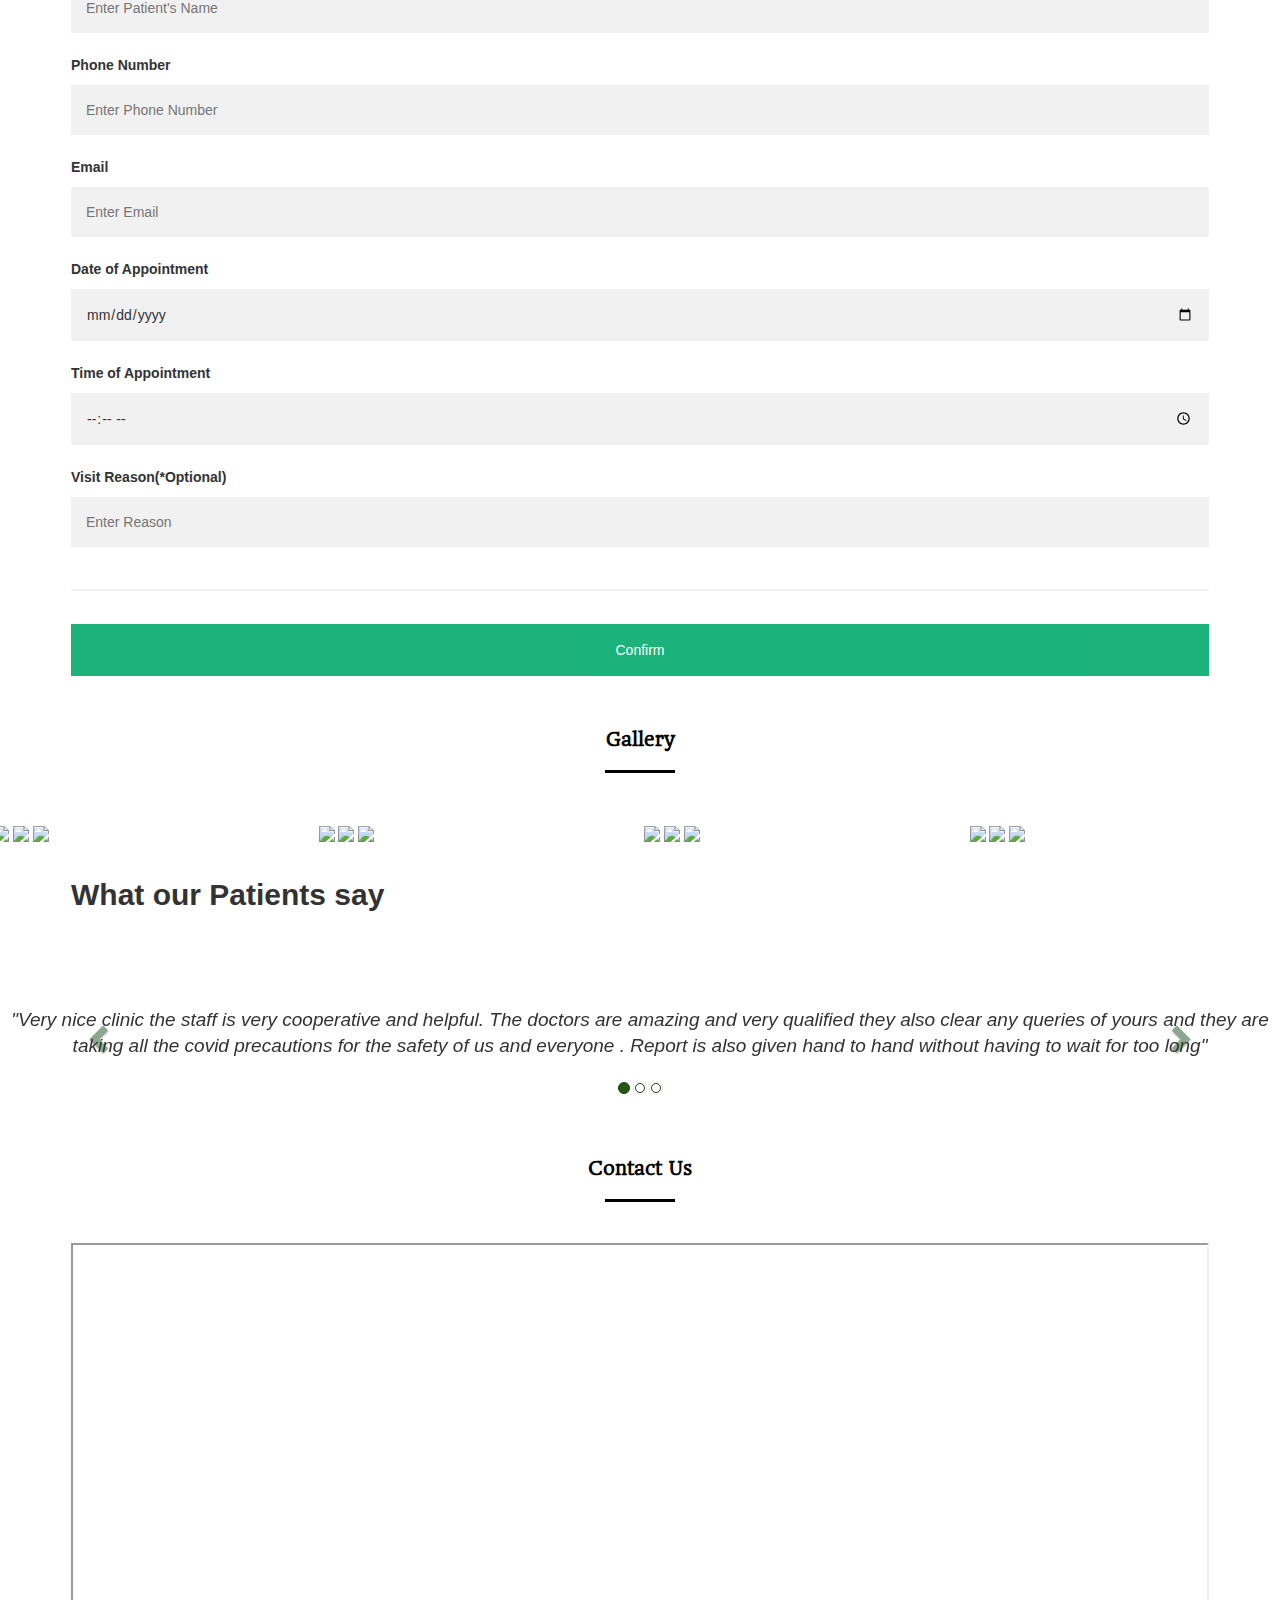
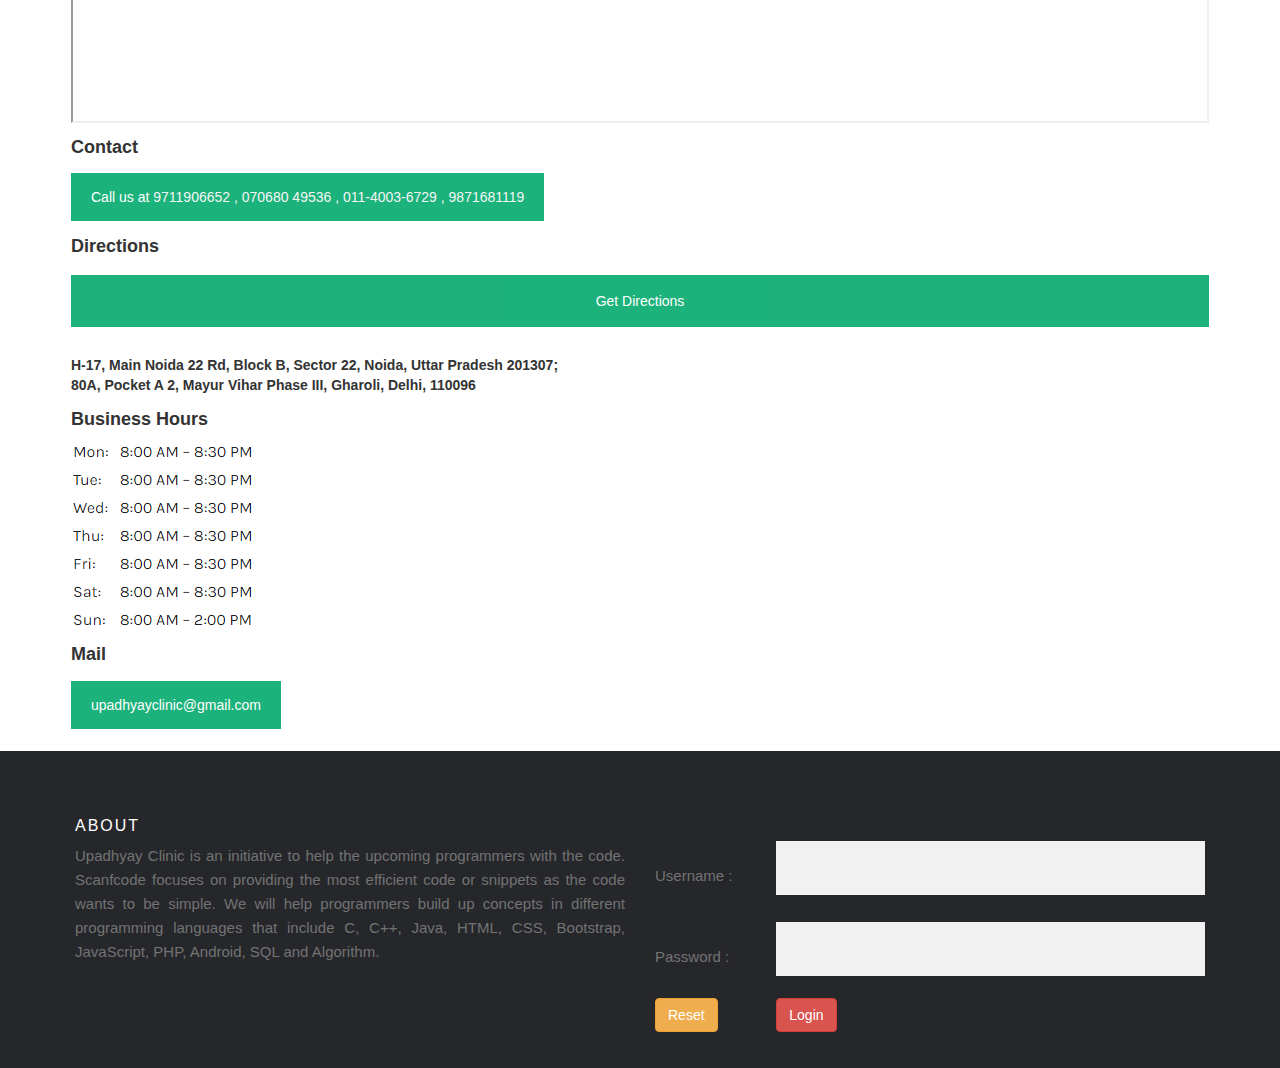
==== commit e04aec43: "Add files via upload" ====
--- a/index.html
+++ b/index.html
@@ -1,5 +1,5 @@
 <!DOCTYPE html>
-<html>
+<html lang="en">
     <head><title>Upadhyay Clinic</title>
       <link rel="shortcut icon" href="Screenshot 2021-12-12 124550.png">
         <link rel="stylesheet" href="https://maxcdn.bootstrapcdn.com/bootstrap/3.4.1/css/bootstrap.min.css">
@@ -171,7 +171,8 @@
   <br>
   <h4 style="font-family: 'Headland One'; color: black; text-align: center; font-weight: 600;">Make Appointment</h4>
   <hr style="height:3px;border-width:0;color:rgb(0, 0, 0);background-color:rgb(0, 0, 0);width:70px;">
-  <form class="container" onsubmit="load()">
+  
+  <form class="container" onreset="load();">
     <p>Please fill in this form to Make an Appointment</p>
         <hr>
         <label><b>Patients Name</b></label>
@@ -192,7 +193,7 @@
         <label><b>Visit Reason(*Optional)</b></label>
         <input type="text" placeholder="Enter Reason" id="ail">
         <hr>
-        <input type="submit" value="Confirm" class="registerbtn">
+        <input type="reset" value="Confirm" class="registerbtn">
   </form>
     
 </section>
